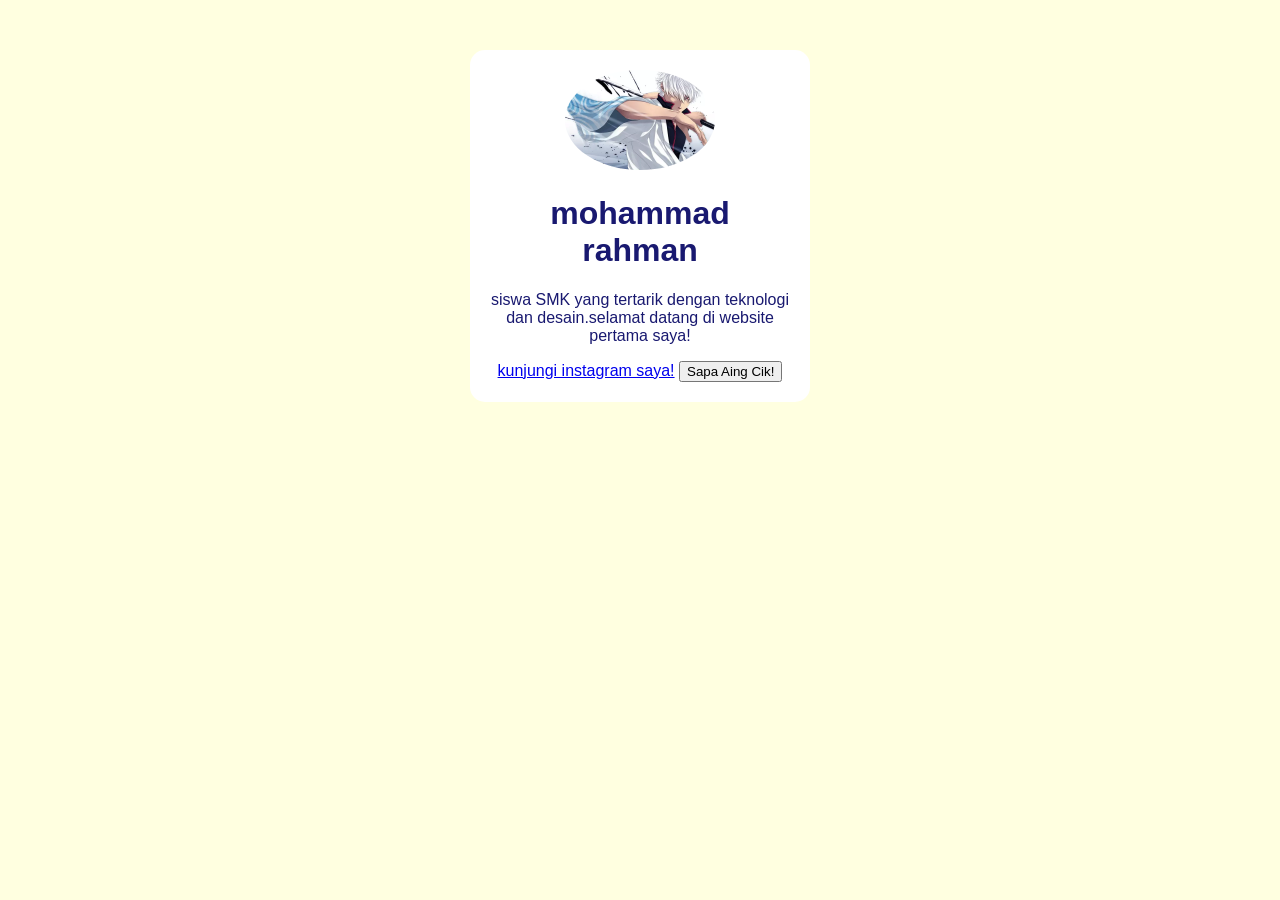
==== index.html @ 9f73284b "Refactor index.html by removing unnecessary tags Removed unnecessary main and section tags from the " ====
<!DOCTYPE html>
<html>
  <head>
    <title>profil digital -[mohammad rahman]</title>
    <link rel="stylesheet" href="style.css">
  </head>
  <body>
    <div class="kartu-profil">
    <img src="PP.webp.jpg" alt="foto profil saya">
    <h1>mohammad rahman</h1>
      <header>
    <p>siswa SMK yang tertarik dengan teknologi dan desain.selamat datang di website pertama saya!</p>
    <a href="https://www.instagram.com/mannnn_storexzz22?igsh=MWxqcTRhNTNobmU2eA==">kunjungi instagram saya!</a>
    <button id="sapaButton"> Sapa Aing Cik!</button>
  </body>
</html>
---- style.css ----
body {
  background-color:  #FFFFE0;
  font-family: Arial, sans-serif;
color: #191970;
}
.kartu-profil {
  width: 300px;
  margin: 50px auto;
  padding: 20px;
  background-color: white;
  border-radius: 15px;
  box-shadow: 0 4px 8px rgba(0,0,0,0,1);
  text-align: center;
}
.kartu-profil img {
  width: 150px;
  border-radius: 50%;
}
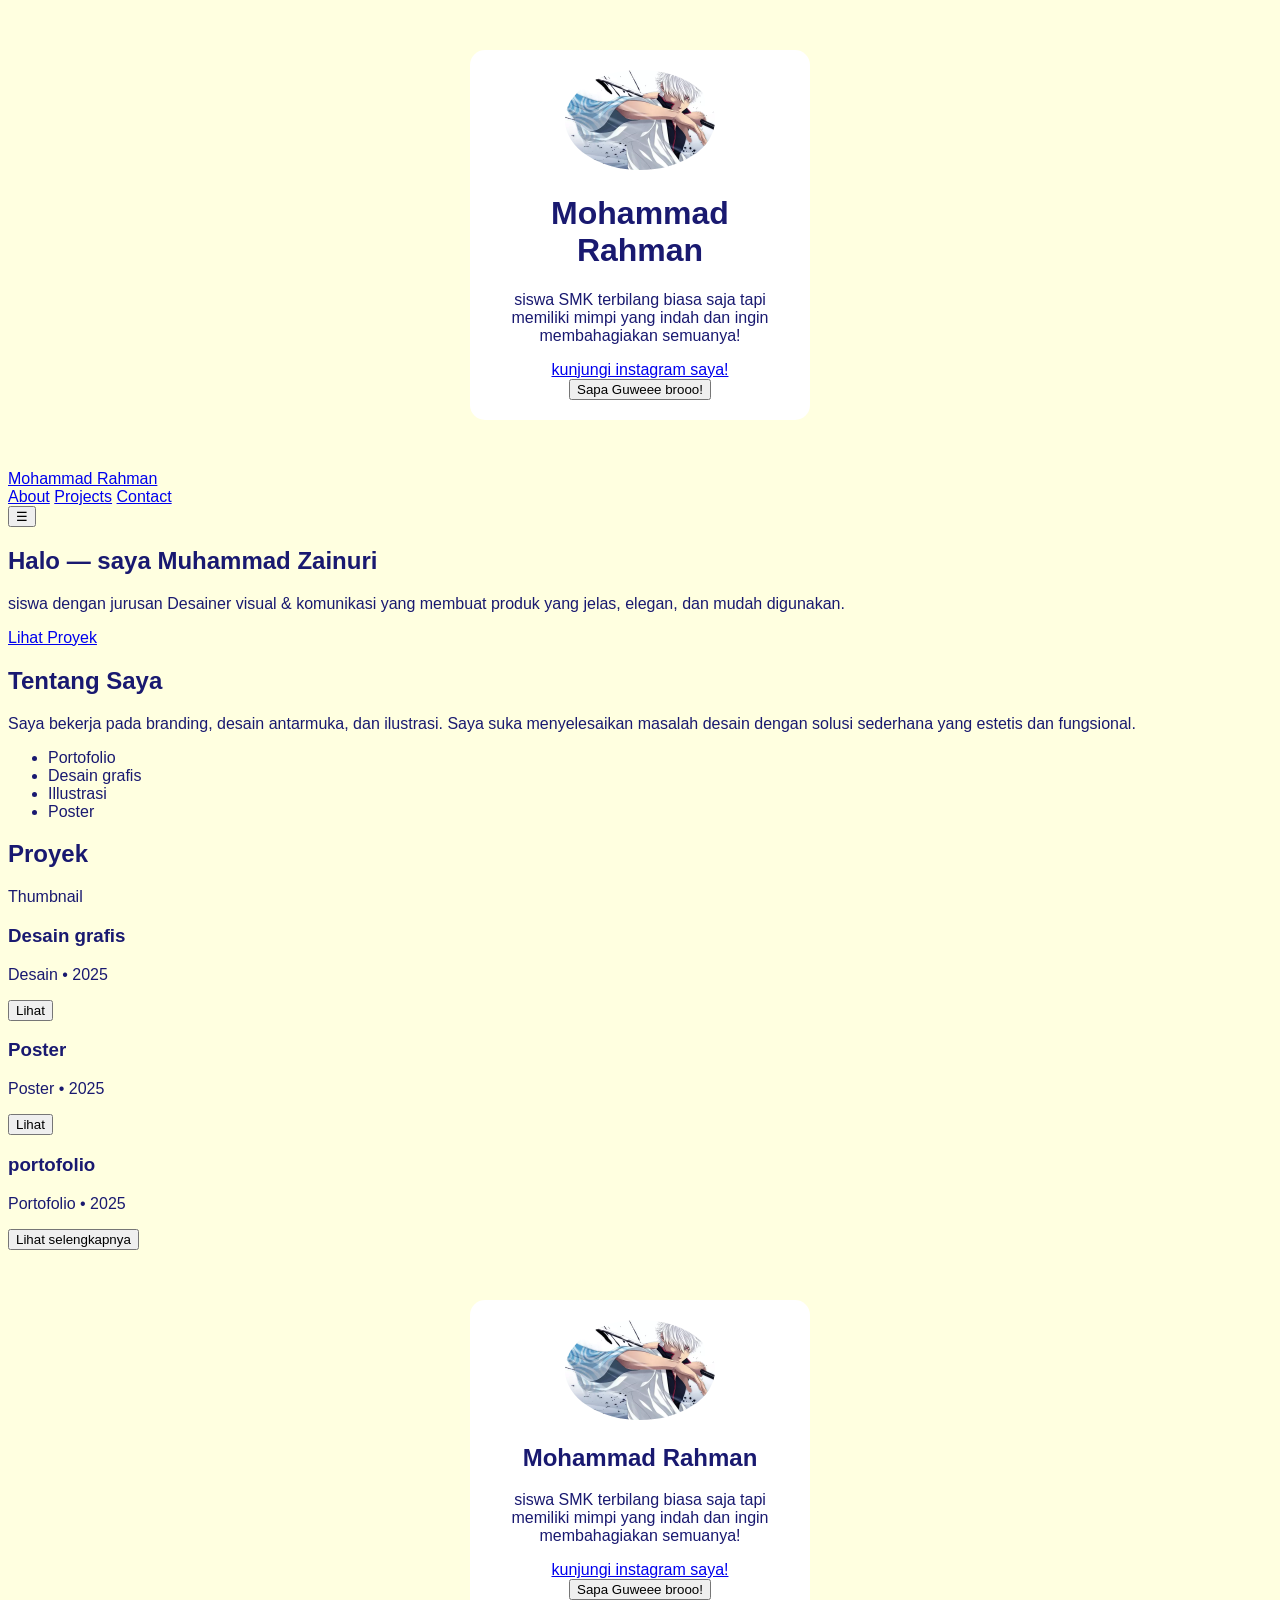
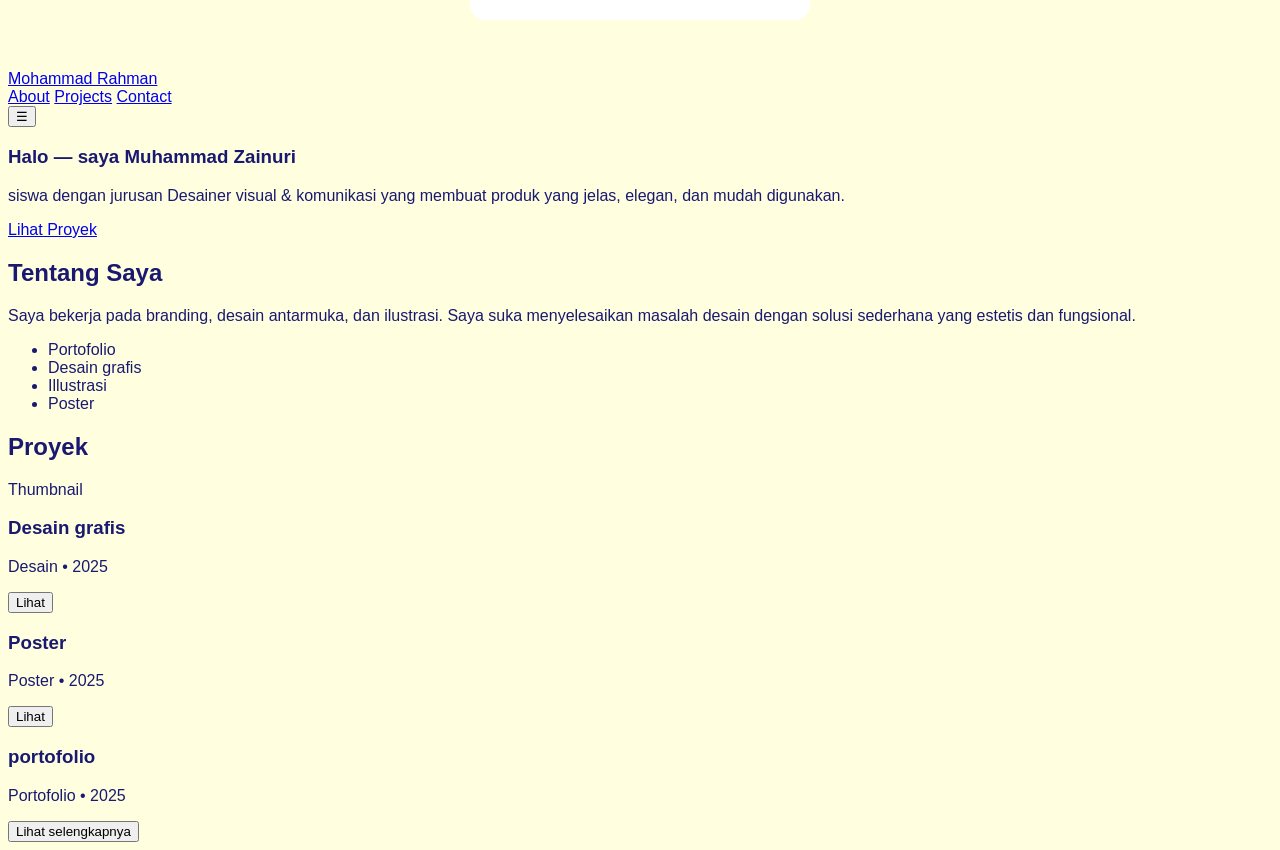
==== commit b5d6b72c: "index.html Updated profile information and improved structure for better readability." ====
--- a/index.html
+++ b/index.html
@@ -1,16 +1,175 @@
 <!DOCTYPE html>
 <html>
   <head>
-    <title>profil digital -[mohammad rahman]</title>
-    <link rel="stylesheet" href="style.css">
+       <title>profil digital -[Mohammad Rahman]</title>
+       <link rel="stylesheet" href="style.css">
   </head>
   <body>
-    <div class="kartu-profil">
-    <img src="PP.webp.jpg" alt="foto profil saya">
-    <h1>mohammad rahman</h1>
-      <header>
-    <p>siswa SMK yang tertarik dengan teknologi dan desain.selamat datang di website pertama saya!</p>
-    <a href="https://www.instagram.com/mannnn_storexzz22?igsh=MWxqcTRhNTNobmU2eA==">kunjungi instagram saya!</a>
-    <button id="sapaButton"> Sapa Aing Cik!</button>
-  </body>
+       <div class="kartu-profil">
+       <img src="PP.webp.jpg" alt="foto profil saya">
+         <header>
+       <h1>Mohammad Rahman</h1>
+           <header>
+             <main>
+               <section id="profil">
+       <p>siswa SMK terbilang biasa saja tapi memiliki mimpi yang indah dan ingin membahagiakan semuanya!</p>
+       <a href="https://www.instagram.com/mannnn_storexzz22?igsh=MWxqcTRhNTNobmU2eA==">kunjungi instagram saya!</a>
+               </section>          
+       <button id="sapaButton">Sapa Guweee brooo!</button>
+    </div>
+<script src="script.js"></script>
+</body>
 </html>
+
+
+
+<!doctype html>
+<html lang="id">
+<head>
+  <meta charset="utf-8" />
+  <meta name="viewport" content="width=device-width, initial-scale=1" />
+  <title>Portofolio Design — Mohammad Rahman</title>
+  <link rel="stylesheet" href="styles.css">
+  <meta name="description" content="Portofolio desain — Nama Anda. UI/UX, branding, ilustrasi, dsb.">
+</head>
+<body>
+  <header class="site-header">
+    <div class="container">
+      <a class="logo" href="#">Mohammad Rahman</a>
+      <nav class="nav" id="nav">
+        <a href="#about">About</a>
+        <a href="#projects">Projects</a>
+        <a href="#contact">Contact</a>
+      </nav>
+      <button id="navToggle" class="nav-toggle">☰</button>
+    </div>
+  </header>
+
+  <main>
+    <section class="hero">
+      <div class="container hero-inner">
+        <h1>Halo — saya <span class="accent">Muhammad Zainuri</span></h1>
+        <p class="lead">siswa dengan jurusan Desainer visual & komunikasi yang membuat produk yang jelas, elegan, dan mudah digunakan.</p>
+        <a class="btn" href="#projects">Lihat Proyek</a>
+      </div>
+    </section>
+
+    <section id="about" class="container about">
+      <h2>Tentang Saya</h2>
+      <p>Saya bekerja pada branding, desain antarmuka, dan ilustrasi. Saya suka menyelesaikan masalah desain dengan solusi sederhana yang estetis dan fungsional.</p>
+      <ul class="skills">
+        <li>Portofolio</li>
+        <li>Desain grafis</li>
+        <li>Illustrasi</li>
+        <li>Poster</li>
+      </ul>
+    </section>
+
+    <section id="projects" class="container projects">
+      <h2>Proyek</h2>
+      <div class="grid" id="projectsGrid">
+        <!-- Contoh item proyek. Duplikat dan ganti konten nyata Anda -->
+        <article class="project-card" data-title="Branding Cafe" data-desc="Branding lengkap: logo, kemasan, dan social assets." data-img="">
+          <div class="thumb">Thumbnail</div>
+          <h3>Desain grafis</h3>
+          <p class="meta">Desain • 2025</p>
+          <button class="details-btn">Lihat</button>
+        </article>
+
+        <article class="project-card" data-title="Aplikasi Task" data-desc="UI/UX untuk aplikasi manajemen tugas dengan micro-interactions." data-img="">
+          <h3>Poster</h3>
+          <p class="meta">Poster • 2025</p>
+          <button class="details-btn">Lihat</button>
+        </article>
+        <article class="project-card" data-tittle="Branding Cafe" data-desc="Branding lengkap: logo, kemasan, dan social assets." data-img="">
+        <h3>portofolio</h3>
+        <p class="meta">Portofolio • 2025</p>
+        <button class="details-btn">Lihat selengkapnya</button>
+        </article><!DOCTYPE html>
+<html>
+  <head>
+       <title>profil digital -[Mohammad Rahman]</title>
+       <link rel="stylesheet" href="style.css">
+  </head>
+  <body>
+       <div class="kartu-profil">
+       <img src="PP.webp.jpg" alt="foto profil saya">
+         <header>
+       <h1>Mohammad Rahman</h1>
+           <header>
+             <main>
+               <section id="profil">
+       <p>siswa SMK terbilang biasa saja tapi memiliki mimpi yang indah dan ingin membahagiakan semuanya!</p>
+       <a href="https://www.instagram.com/mannnn_storexzz22?igsh=MWxqcTRhNTNobmU2eA==">kunjungi instagram saya!</a>
+               </section>          
+       <button id="sapaButton">Sapa Guweee brooo!</button>
+    </div>
+<script src="script.js"></script>
+</body>
+</html>
+
+
+
+<!doctype html>
+<html lang="id">
+<head>
+  <meta charset="utf-8" />
+  <meta name="viewport" content="width=device-width, initial-scale=1" />
+  <title>Portofolio Design — Mohammad Rahman</title>
+  <link rel="stylesheet" href="styles.css">
+  <meta name="description" content="Portofolio desain — Nama Anda. UI/UX, branding, ilustrasi, dsb.">
+</head>
+<body>
+  <header class="site-header">
+    <div class="container">
+      <a class="logo" href="#">Mohammad Rahman</a>
+      <nav class="nav" id="nav">
+        <a href="#about">About</a>
+        <a href="#projects">Projects</a>
+        <a href="#contact">Contact</a>
+      </nav>
+      <button id="navToggle" class="nav-toggle">☰</button>
+    </div>
+  </header>
+
+  <main>
+    <section class="hero">
+      <div class="container hero-inner">
+        <h1>Halo — saya <span class="accent">Muhammad Zainuri</span></h1>
+        <p class="lead">siswa dengan jurusan Desainer visual & komunikasi yang membuat produk yang jelas, elegan, dan mudah digunakan.</p>
+        <a class="btn" href="#projects">Lihat Proyek</a>
+      </div>
+    </section>
+
+    <section id="about" class="container about">
+      <h2>Tentang Saya</h2>
+      <p>Saya bekerja pada branding, desain antarmuka, dan ilustrasi. Saya suka menyelesaikan masalah desain dengan solusi sederhana yang estetis dan fungsional.</p>
+      <ul class="skills">
+        <li>Portofolio</li>
+        <li>Desain grafis</li>
+        <li>Illustrasi</li>
+        <li>Poster</li>
+      </ul>
+    </section>
+
+    <section id="projects" class="container projects">
+      <h2>Proyek</h2>
+      <div class="grid" id="projectsGrid">
+        <!-- Contoh item proyek. Duplikat dan ganti konten nyata Anda -->
+        <article class="project-card" data-title="Branding Cafe" data-desc="Branding lengkap: logo, kemasan, dan social assets." data-img="">
+          <div class="thumb">Thumbnail</div>
+          <h3>Desain grafis</h3>
+          <p class="meta">Desain • 2025</p>
+          <button class="details-btn">Lihat</button>
+        </article>
+
+        <article class="project-card" data-title="Aplikasi Task" data-desc="UI/UX untuk aplikasi manajemen tugas dengan micro-interactions." data-img="">
+          <h3>Poster</h3>
+          <p class="meta">Poster • 2025</p>
+          <button class="details-btn">Lihat</button>
+        </article>
+        <article class="project-card" data-tittle="Branding Cafe" data-desc="Branding lengkap: logo, kemasan, dan social assets." data-img="">
+        <h3>portofolio</h3>
+        <p class="meta">Portofolio • 2025</p>
+        <button class="details-btn">Lihat selengkapnya</button>
+        </article>
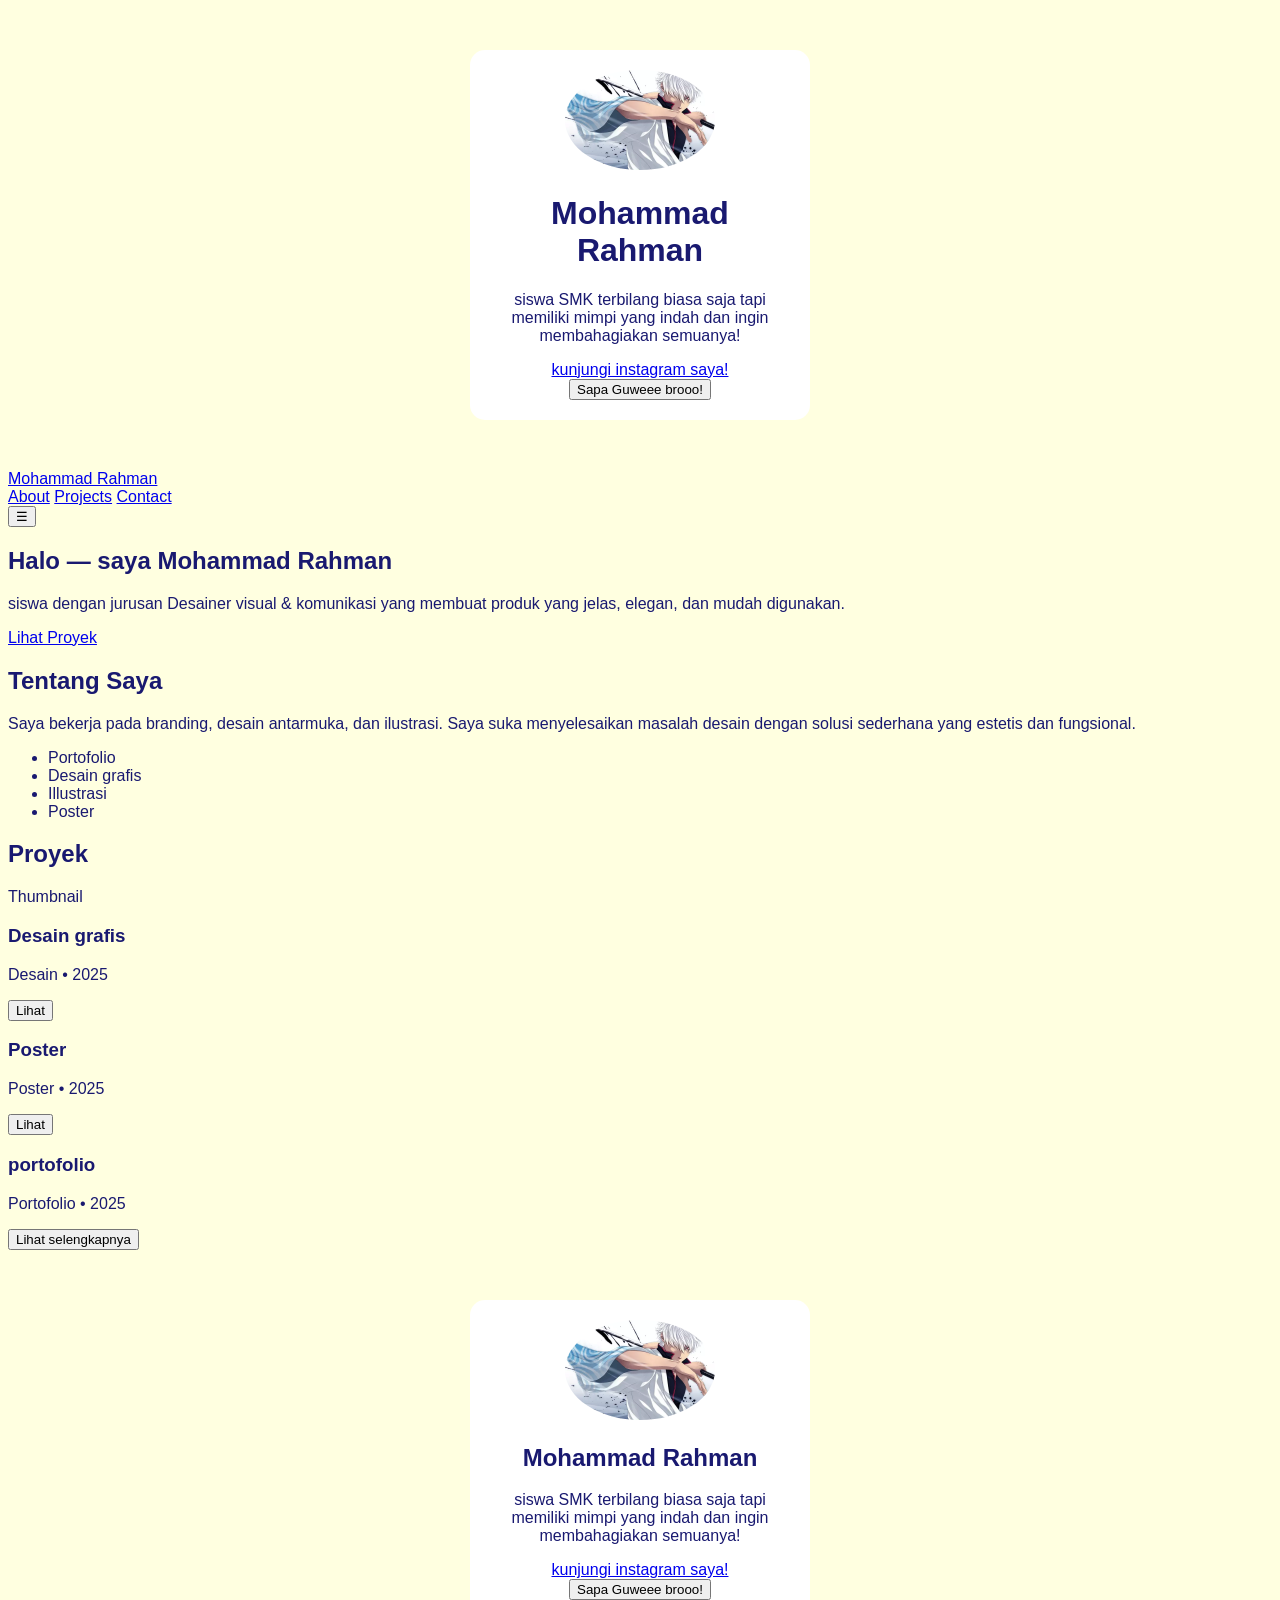
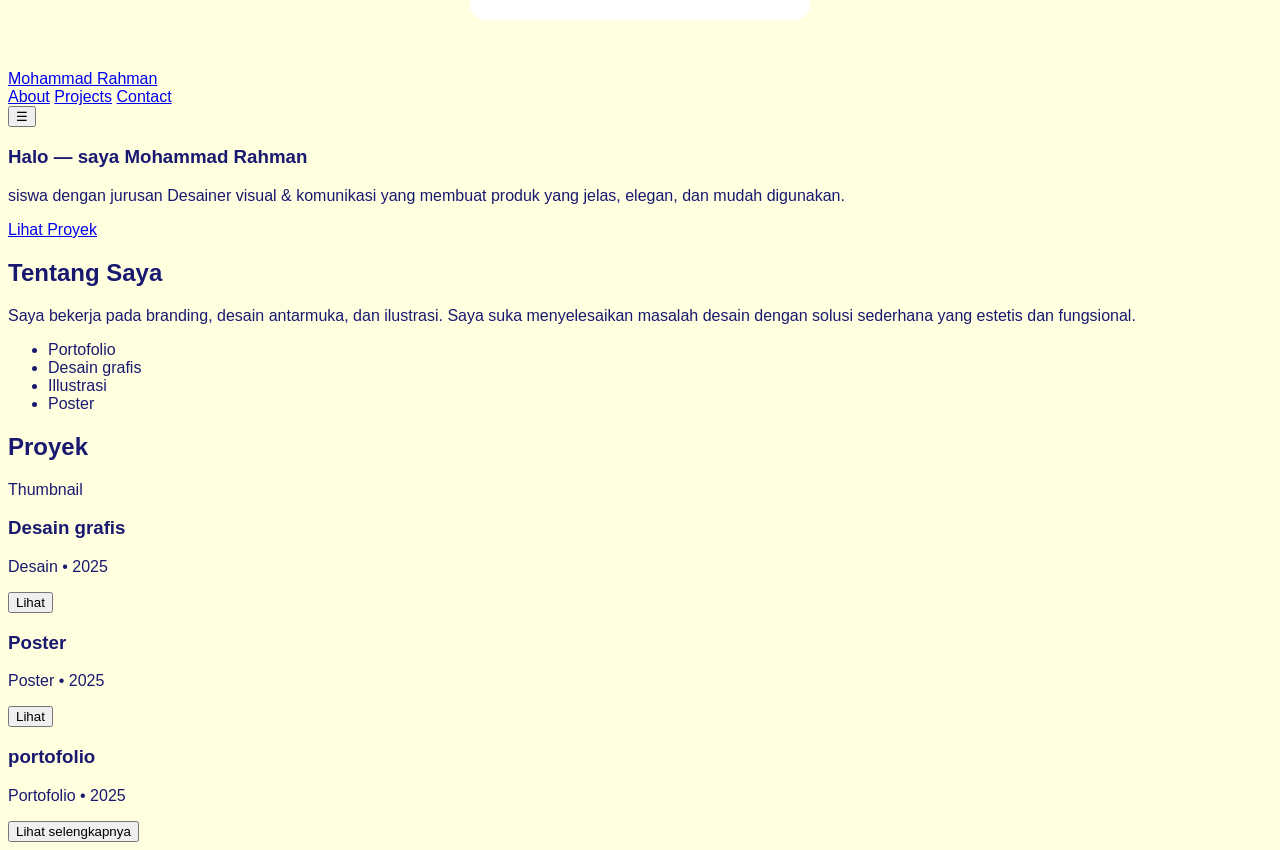
==== commit 77d59567: "Update name from Muhammad Zainuri to Mohammad Rahman" ====
--- a/index.html
+++ b/index.html
@@ -48,7 +48,7 @@
   <main>
     <section class="hero">
       <div class="container hero-inner">
-        <h1>Halo — saya <span class="accent">Muhammad Zainuri</span></h1>
+        <h1>Halo — saya <span class="accent">Mohammad Rahman</span></h1>
         <p class="lead">siswa dengan jurusan Desainer visual & komunikasi yang membuat produk yang jelas, elegan, dan mudah digunakan.</p>
         <a class="btn" href="#projects">Lihat Proyek</a>
       </div>
@@ -135,7 +135,7 @@
   <main>
     <section class="hero">
       <div class="container hero-inner">
-        <h1>Halo — saya <span class="accent">Muhammad Zainuri</span></h1>
+        <h1>Halo — saya <span class="accent">Mohammad Rahman</span></h1>
         <p class="lead">siswa dengan jurusan Desainer visual & komunikasi yang membuat produk yang jelas, elegan, dan mudah digunakan.</p>
         <a class="btn" href="#projects">Lihat Proyek</a>
       </div>
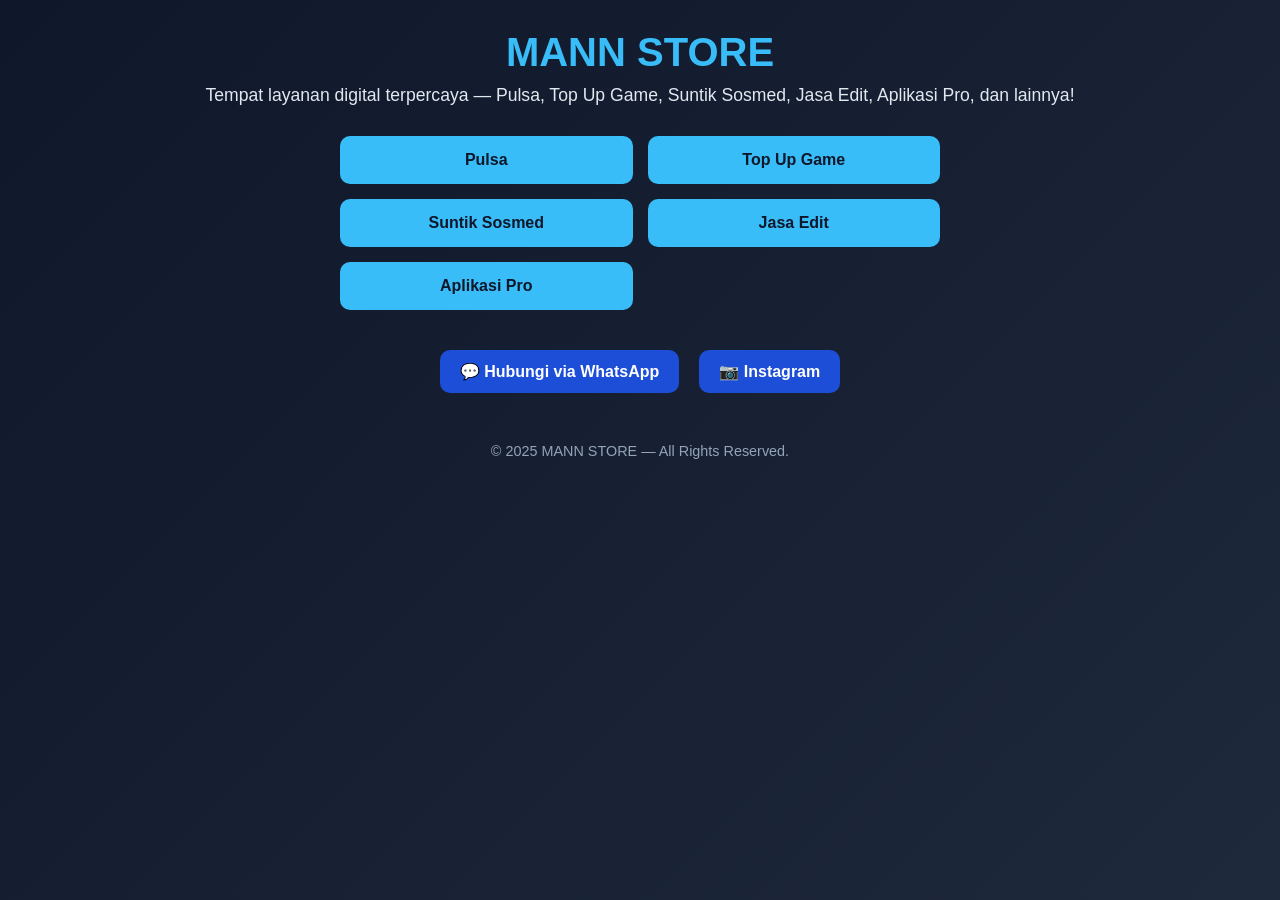
==== commit 8b3eda83: "index.html" ====
--- a/index.html
+++ b/index.html
@@ -1,175 +1,110 @@
 <!DOCTYPE html>
-<html>
-  <head>
-       <title>profil digital -[Mohammad Rahman]</title>
-       <link rel="stylesheet" href="style.css">
-  </head>
-  <body>
-       <div class="kartu-profil">
-       <img src="PP.webp.jpg" alt="foto profil saya">
-         <header>
-       <h1>Mohammad Rahman</h1>
-           <header>
-             <main>
-               <section id="profil">
-       <p>siswa SMK terbilang biasa saja tapi memiliki mimpi yang indah dan ingin membahagiakan semuanya!</p>
-       <a href="https://www.instagram.com/mannnn_storexzz22?igsh=MWxqcTRhNTNobmU2eA==">kunjungi instagram saya!</a>
-               </section>          
-       <button id="sapaButton">Sapa Guweee brooo!</button>
-    </div>
-<script src="script.js"></script>
+<html lang="id">
+<head>
+  <meta charset="UTF-8">
+  <meta name="viewport" content="width=device-width, initial-scale=1.0">
+  <title>MANN STORE</title>
+  <style>
+    * {
+      margin: 0;
+      padding: 0;
+      box-sizing: border-box;
+      font-family: "Poppins", sans-serif;
+    }
+
+    body {
+      background: linear-gradient(135deg, #0f172a, #1e293b);
+      color: white;
+      text-align: center;
+      min-height: 100vh;
+      padding: 30px;
+    }
+
+    h1 {
+      font-size: 2.5em;
+      margin-bottom: 10px;
+      color: #38bdf8;
+    }
+
+    p {
+      font-size: 1.1em;
+      margin-bottom: 30px;
+      color: #e2e8f0;
+    }
+
+    .store-buttons {
+      display: grid;
+      grid-template-columns: repeat(auto-fit, minmax(200px, 1fr));
+      gap: 15px;
+      max-width: 600px;
+      margin: 0 auto 40px;
+    }
+
+    .btn {
+      background: #38bdf8;
+      color: #0f172a;
+      padding: 15px;
+      border-radius: 10px;
+      text-decoration: none;
+      font-weight: bold;
+      transition: 0.3s;
+    }
+
+    .btn:hover {
+      background: #0ea5e9;
+      transform: scale(1.05);
+    }
+
+    .contact {
+      display: flex;
+      justify-content: center;
+      gap: 20px;
+      flex-wrap: wrap;
+    }
+
+    .contact a {
+      background: #1d4ed8;
+      color: white;
+      padding: 12px 20px;
+      border-radius: 10px;
+      text-decoration: none;
+      font-weight: bold;
+      transition: 0.3s;
+    }
+
+    .contact a:hover {
+      background: #2563eb;
+      transform: scale(1.05);
+    }
+
+    footer {
+      margin-top: 50px;
+      font-size: 0.9em;
+      color: #94a3b8;
+    }
+  </style>
+</head>
+<body>
+
+  <h1>MANN STORE</h1>
+  <p>Tempat layanan digital terpercaya — Pulsa, Top Up Game, Suntik Sosmed, Jasa Edit, Aplikasi Pro, dan lainnya!</p>
+
+  <div class="store-buttons">
+    <a href="https://wa.me/6281357525602?text=Halo%20MANN%20STORE%2C%20saya%20ingin%20pesan%20Pulsa" class="btn">Pulsa</a>
+    <a href="https://wa.me/6281357525602?text=Halo%20MANN%20STORE%2C%20saya%20ingin%20Top%20Up%20Game" class="btn">Top Up Game</a>
+    <a href="https://wa.me/6281357525602?text=Halo%20MANN%20STORE%2C%20saya%20ingin%20Suntik%20Sosmed" class="btn">Suntik Sosmed</a>
+    <a href="https://wa.me/6281357525602?text=Halo%20MANN%20STORE%2C%20saya%20ingin%20Jasa%20Edit" class="btn">Jasa Edit</a>
+    <a href="https://wa.me/6281357525602?text=Halo%20MANN%20STORE%2C%20saya%20ingin%20Aplikasi%20Pro" class="btn">Aplikasi Pro</a>
+  </div>
+
+  <div class="contact">
+    <a href="https://wa.me/6281357525602" target="_blank">💬 Hubungi via WhatsApp</a>
+    <a href="https://www.instagram.com/mannnn_storexzz22?igsh=MWxqcTRhNTNobmU2eA==" target="_blank">📷 Instagram</a>
+  </div>
+
+  <footer>
+    &copy; 2025 MANN STORE — All Rights Reserved.
+  </footer>
+
 </body>
 </html>
-
-
-
-<!doctype html>
-<html lang="id">
-<head>
-  <meta charset="utf-8" />
-  <meta name="viewport" content="width=device-width, initial-scale=1" />
-  <title>Portofolio Design — Mohammad Rahman</title>
-  <link rel="stylesheet" href="styles.css">
-  <meta name="description" content="Portofolio desain — Nama Anda. UI/UX, branding, ilustrasi, dsb.">
-</head>
-<body>
-  <header class="site-header">
-    <div class="container">
-      <a class="logo" href="#">Mohammad Rahman</a>
-      <nav class="nav" id="nav">
-        <a href="#about">About</a>
-        <a href="#projects">Projects</a>
-        <a href="#contact">Contact</a>
-      </nav>
-      <button id="navToggle" class="nav-toggle">☰</button>
-    </div>
-  </header>
-
-  <main>
-    <section class="hero">
-      <div class="container hero-inner">
-        <h1>Halo — saya <span class="accent">Mohammad Rahman</span></h1>
-        <p class="lead">siswa dengan jurusan Desainer visual & komunikasi yang membuat produk yang jelas, elegan, dan mudah digunakan.</p>
-        <a class="btn" href="#projects">Lihat Proyek</a>
-      </div>
-    </section>
-
-    <section id="about" class="container about">
-      <h2>Tentang Saya</h2>
-      <p>Saya bekerja pada branding, desain antarmuka, dan ilustrasi. Saya suka menyelesaikan masalah desain dengan solusi sederhana yang estetis dan fungsional.</p>
-      <ul class="skills">
-        <li>Portofolio</li>
-        <li>Desain grafis</li>
-        <li>Illustrasi</li>
-        <li>Poster</li>
-      </ul>
-    </section>
-
-    <section id="projects" class="container projects">
-      <h2>Proyek</h2>
-      <div class="grid" id="projectsGrid">
-        <!-- Contoh item proyek. Duplikat dan ganti konten nyata Anda -->
-        <article class="project-card" data-title="Branding Cafe" data-desc="Branding lengkap: logo, kemasan, dan social assets." data-img="">
-          <div class="thumb">Thumbnail</div>
-          <h3>Desain grafis</h3>
-          <p class="meta">Desain • 2025</p>
-          <button class="details-btn">Lihat</button>
-        </article>
-
-        <article class="project-card" data-title="Aplikasi Task" data-desc="UI/UX untuk aplikasi manajemen tugas dengan micro-interactions." data-img="">
-          <h3>Poster</h3>
-          <p class="meta">Poster • 2025</p>
-          <button class="details-btn">Lihat</button>
-        </article>
-        <article class="project-card" data-tittle="Branding Cafe" data-desc="Branding lengkap: logo, kemasan, dan social assets." data-img="">
-        <h3>portofolio</h3>
-        <p class="meta">Portofolio • 2025</p>
-        <button class="details-btn">Lihat selengkapnya</button>
-        </article><!DOCTYPE html>
-<html>
-  <head>
-       <title>profil digital -[Mohammad Rahman]</title>
-       <link rel="stylesheet" href="style.css">
-  </head>
-  <body>
-       <div class="kartu-profil">
-       <img src="PP.webp.jpg" alt="foto profil saya">
-         <header>
-       <h1>Mohammad Rahman</h1>
-           <header>
-             <main>
-               <section id="profil">
-       <p>siswa SMK terbilang biasa saja tapi memiliki mimpi yang indah dan ingin membahagiakan semuanya!</p>
-       <a href="https://www.instagram.com/mannnn_storexzz22?igsh=MWxqcTRhNTNobmU2eA==">kunjungi instagram saya!</a>
-               </section>          
-       <button id="sapaButton">Sapa Guweee brooo!</button>
-    </div>
-<script src="script.js"></script>
-</body>
-</html>
-
-
-
-<!doctype html>
-<html lang="id">
-<head>
-  <meta charset="utf-8" />
-  <meta name="viewport" content="width=device-width, initial-scale=1" />
-  <title>Portofolio Design — Mohammad Rahman</title>
-  <link rel="stylesheet" href="styles.css">
-  <meta name="description" content="Portofolio desain — Nama Anda. UI/UX, branding, ilustrasi, dsb.">
-</head>
-<body>
-  <header class="site-header">
-    <div class="container">
-      <a class="logo" href="#">Mohammad Rahman</a>
-      <nav class="nav" id="nav">
-        <a href="#about">About</a>
-        <a href="#projects">Projects</a>
-        <a href="#contact">Contact</a>
-      </nav>
-      <button id="navToggle" class="nav-toggle">☰</button>
-    </div>
-  </header>
-
-  <main>
-    <section class="hero">
-      <div class="container hero-inner">
-        <h1>Halo — saya <span class="accent">Mohammad Rahman</span></h1>
-        <p class="lead">siswa dengan jurusan Desainer visual & komunikasi yang membuat produk yang jelas, elegan, dan mudah digunakan.</p>
-        <a class="btn" href="#projects">Lihat Proyek</a>
-      </div>
-    </section>
-
-    <section id="about" class="container about">
-      <h2>Tentang Saya</h2>
-      <p>Saya bekerja pada branding, desain antarmuka, dan ilustrasi. Saya suka menyelesaikan masalah desain dengan solusi sederhana yang estetis dan fungsional.</p>
-      <ul class="skills">
-        <li>Portofolio</li>
-        <li>Desain grafis</li>
-        <li>Illustrasi</li>
-        <li>Poster</li>
-      </ul>
-    </section>
-
-    <section id="projects" class="container projects">
-      <h2>Proyek</h2>
-      <div class="grid" id="projectsGrid">
-        <!-- Contoh item proyek. Duplikat dan ganti konten nyata Anda -->
-        <article class="project-card" data-title="Branding Cafe" data-desc="Branding lengkap: logo, kemasan, dan social assets." data-img="">
-          <div class="thumb">Thumbnail</div>
-          <h3>Desain grafis</h3>
-          <p class="meta">Desain • 2025</p>
-          <button class="details-btn">Lihat</button>
-        </article>
-
-        <article class="project-card" data-title="Aplikasi Task" data-desc="UI/UX untuk aplikasi manajemen tugas dengan micro-interactions." data-img="">
-          <h3>Poster</h3>
-          <p class="meta">Poster • 2025</p>
-          <button class="details-btn">Lihat</button>
-        </article>
-        <article class="project-card" data-tittle="Branding Cafe" data-desc="Branding lengkap: logo, kemasan, dan social assets." data-img="">
-        <h3>portofolio</h3>
-        <p class="meta">Portofolio • 2025</p>
-        <button class="details-btn">Lihat selengkapnya</button>
-        </article>
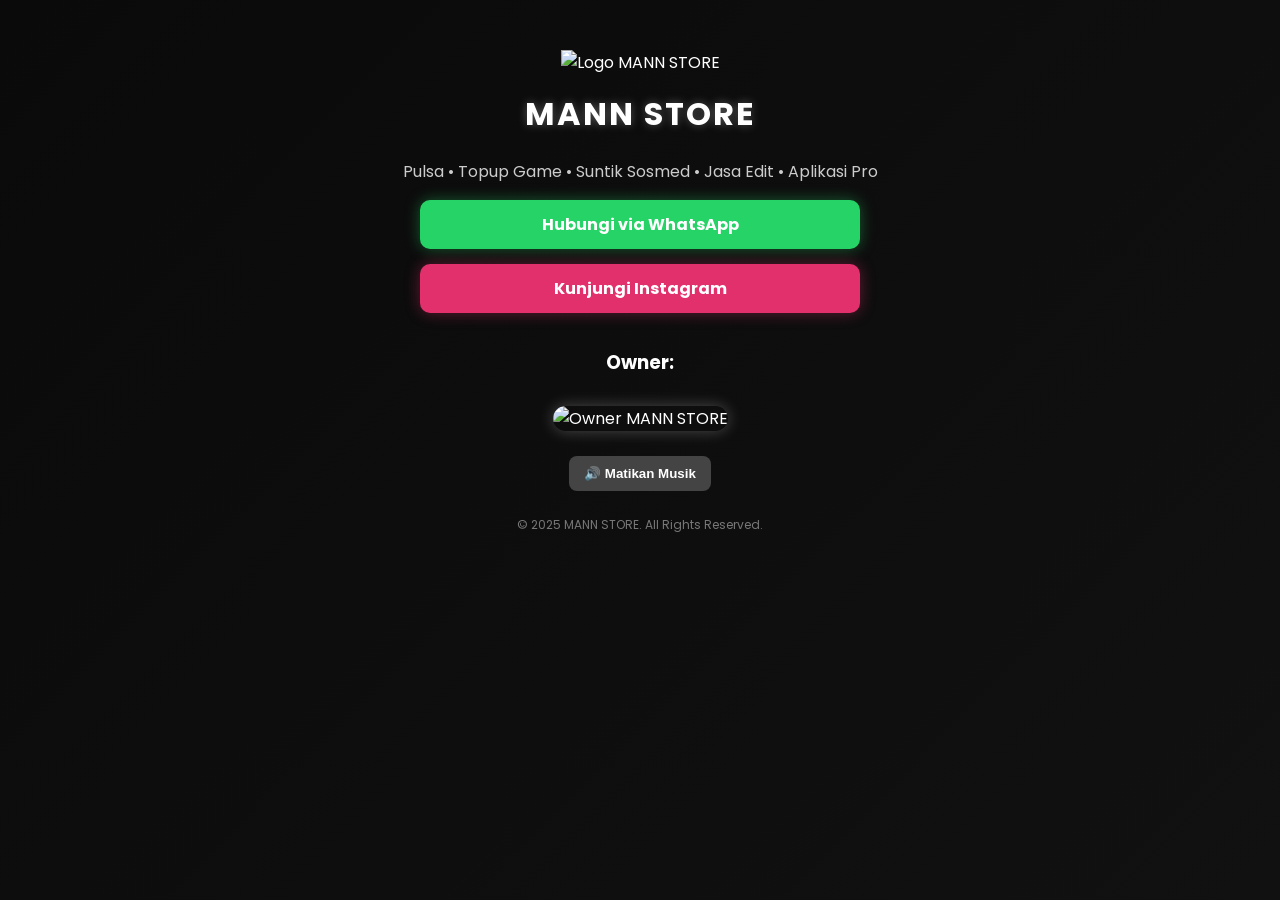
==== commit 6dba4794: "Improve layout and animations in index.html Refactor HTML structure and styles for better layout and" ====
--- a/index.html
+++ b/index.html
@@ -1,110 +1,188 @@
 <!DOCTYPE html>
 <html lang="id">
 <head>
-  <meta charset="UTF-8">
-  <meta name="viewport" content="width=device-width, initial-scale=1.0">
+  <meta charset="UTF-8" />
+  <meta name="viewport" content="width=device-width, initial-scale=1.0" />
   <title>MANN STORE</title>
   <style>
-    * {
+    @import url('https://fonts.googleapis.com/css2?family=Poppins:wght@400;600&display=swap');
+
+    body {
+      font-family: "Poppins", sans-serif;
+      background: linear-gradient(-45deg, #000000, #1a1a1a, #121212, #0a0a0a);
+      background-size: 400% 400%;
+      color: white;
+      text-align: center;
       margin: 0;
       padding: 0;
-      box-sizing: border-box;
-      font-family: "Poppins", sans-serif;
+      overflow-x: hidden;
+      animation: gradientMove 10s ease infinite;
     }
 
-    body {
-      background: linear-gradient(135deg, #0f172a, #1e293b);
-      color: white;
-      text-align: center;
-      min-height: 100vh;
-      padding: 30px;
+    @keyframes gradientMove {
+      0% { background-position: 0% 50%; }
+      50% { background-position: 100% 50%; }
+      100% { background-position: 0% 50%; }
+    }
+
+    .container {
+      max-width: 500px;
+      margin: 0 auto;
+      padding: 20px;
+      animation: fadeIn 1.2s ease-in-out;
+    }
+
+    @keyframes fadeIn {
+      from { opacity: 0; transform: translateY(20px); }
+      to { opacity: 1; transform: translateY(0); }
+    }
+
+    img.logo {
+      width: 200px;
+      margin-top: 30px;
+      animation: fadeInLogo 1.5s ease-in-out;
+    }
+
+    @keyframes fadeInLogo {
+      from { opacity: 0; transform: scale(0.9); }
+      to { opacity: 1; transform: scale(1); }
     }
 
     h1 {
-      font-size: 2.5em;
-      margin-bottom: 10px;
-      color: #38bdf8;
+      font-size: 32px;
+      margin-top: 15px;
+      letter-spacing: 2px;
+      text-shadow: 0 0 10px rgba(255,255,255,0.3);
     }
 
     p {
-      font-size: 1.1em;
-      margin-bottom: 30px;
-      color: #e2e8f0;
+      font-size: 16px;
+      color: #ccc;
     }
 
-    .store-buttons {
-      display: grid;
-      grid-template-columns: repeat(auto-fit, minmax(200px, 1fr));
-      gap: 15px;
-      max-width: 600px;
-      margin: 0 auto 40px;
+    .button {
+      display: block;
+      margin: 15px auto;
+      padding: 12px 20px;
+      width: 80%;
+      background-color: #25D366;
+      color: white;
+      text-decoration: none;
+      border-radius: 10px;
+      font-weight: bold;
+      transition: all 0.3s ease;
+      box-shadow: 0 0 15px rgba(37, 211, 102, 0.4);
     }
 
-    .btn {
-      background: #38bdf8;
-      color: #0f172a;
-      padding: 15px;
-      border-radius: 10px;
-      text-decoration: none;
+    .button:hover {
+      background-color: #128C7E;
+      box-shadow: 0 0 25px rgba(37, 211, 102, 0.9);
+      transform: scale(1.05);
+    }
+
+    .instagram {
+      background-color: #E1306C;
+      box-shadow: 0 0 15px rgba(225, 48, 108, 0.4);
+    }
+
+    .instagram:hover {
+      background-color: #C13584;
+      box-shadow: 0 0 25px rgba(225, 48, 108, 0.9);
+    }
+
+    .owner {
+      margin-top: 35px;
+      animation: fadeInUp 1.5s ease-in-out;
+    }
+
+    @keyframes fadeInUp {
+      from { opacity: 0; transform: translateY(40px); }
+      to { opacity: 1; transform: translateY(0); }
+    }
+
+    .owner img {
+      width: 230px;
+      border-radius: 15px;
+      margin-top: 10px;
+      box-shadow: 0 0 15px rgba(255,255,255,0.25);
+      transition: transform 0.3s ease;
+    }
+
+    .owner img:hover {
+      transform: scale(1.05);
+      box-shadow: 0 0 25px rgba(255,255,255,0.4);
+    }
+
+    /* Tombol musik */
+    #musicControl {
+      margin-top: 25px;
+      background-color: #444;
+      color: white;
+      border: none;
+      border-radius: 8px;
+      padding: 10px 15px;
+      cursor: pointer;
       font-weight: bold;
       transition: 0.3s;
     }
 
-    .btn:hover {
-      background: #0ea5e9;
-      transform: scale(1.05);
-    }
-
-    .contact {
-      display: flex;
-      justify-content: center;
-      gap: 20px;
-      flex-wrap: wrap;
-    }
-
-    .contact a {
-      background: #1d4ed8;
-      color: white;
-      padding: 12px 20px;
-      border-radius: 10px;
-      text-decoration: none;
-      font-weight: bold;
-      transition: 0.3s;
-    }
-
-    .contact a:hover {
-      background: #2563eb;
+    #musicControl:hover {
+      background-color: #25D366;
+      box-shadow: 0 0 15px rgba(37, 211, 102, 0.7);
       transform: scale(1.05);
     }
 
     footer {
-      margin-top: 50px;
-      font-size: 0.9em;
-      color: #94a3b8;
+      margin-top: 25px;
+      font-size: 12px;
+      color: #777;
+      padding-bottom: 20px;
     }
   </style>
 </head>
 <body>
+  <div class="container">
+    <!-- Logo -->
+    <img src="Proyek Baru 40 [AA21C73].png.jpg" alt="Logo MANN STORE" class="logo" />
 
-  <h1>MANN STORE</h1>
-  <p>Tempat layanan digital terpercaya — Pulsa, Top Up Game, Suntik Sosmed, Jasa Edit, Aplikasi Pro, dan lainnya!</p>
+    <h1>MANN STORE</h1>
+    <p>Pulsa • Topup Game • Suntik Sosmed • Jasa Edit • Aplikasi Pro</p>
 
-  <div class="store-buttons">
-    <a href="https://wa.me/6281357525602?text=Halo%20MANN%20STORE%2C%20saya%20ingin%20pesan%20Pulsa" class="btn">Pulsa</a>
-    <a href="https://wa.me/6281357525602?text=Halo%20MANN%20STORE%2C%20saya%20ingin%20Top%20Up%20Game" class="btn">Top Up Game</a>
-    <a href="https://wa.me/6281357525602?text=Halo%20MANN%20STORE%2C%20saya%20ingin%20Suntik%20Sosmed" class="btn">Suntik Sosmed</a>
-    <a href="https://wa.me/6281357525602?text=Halo%20MANN%20STORE%2C%20saya%20ingin%20Jasa%20Edit" class="btn">Jasa Edit</a>
-    <a href="https://wa.me/6281357525602?text=Halo%20MANN%20STORE%2C%20saya%20ingin%20Aplikasi%20Pro" class="btn">Aplikasi Pro</a>
+    <!-- Tombol WhatsApp -->
+    <a href="https://wa.me/6281357525602" class="button">Hubungi via WhatsApp</a>
+
+    <!-- Tombol Instagram -->
+    <a href="https://www.instagram.com/mannnn_storexzz22?igsh=MWxqcTRhNTNobmU2eA==" class="button instagram">Kunjungi Instagram</a>
+
+    <!-- Foto Owner -->
+    <div class="owner">
+      <h3>Owner:</h3>
+      <img src="IMG_20250928_070833_619.webp.jpg" alt="Owner MANN STORE" />
+    </div>
+
+    <!-- Musik -->
+    <button id="musicControl">🔊 Matikan Musik</button>
+    <audio id="bgMusic" autoplay loop>
+      <source src="Pufino - Hopeful (freetouse.com).mp3" type="audio/mpeg">
+      Browser kamu tidak mendukung pemutar musik.
+    </audio>
+
+    <footer>© 2025 MANN STORE. All Rights Reserved.</footer>
   </div>
 
-  <div class="contact">
-    <a href="https://wa.me/6281357525602" target="_blank">💬 Hubungi via WhatsApp</a>
-    <a href="https://www.instagram.com/mannnn_storexzz22?igsh=MWxqcTRhNTNobmU2eA==" target="_blank">📷 Instagram</a>
-  </div>
+  <script>
+    const music = document.getElementById("bgMusic");
+    const btn = document.getElementById("musicControl");
 
-  <footer>
-    &copy; 2025 MANN STORE — All Rights Reserved.
-  </footer>
-
+    btn.addEventListener("click", () => {
+      if (music.paused) {
+        music.play();
+        btn.textContent = "🔊 Matikan Musik";
+      } else {
+        music.pause();
+        btn.textContent = "🔇 Nyalakan Musik";
+      }
+    });
+  </script>
 </body>
 </html>
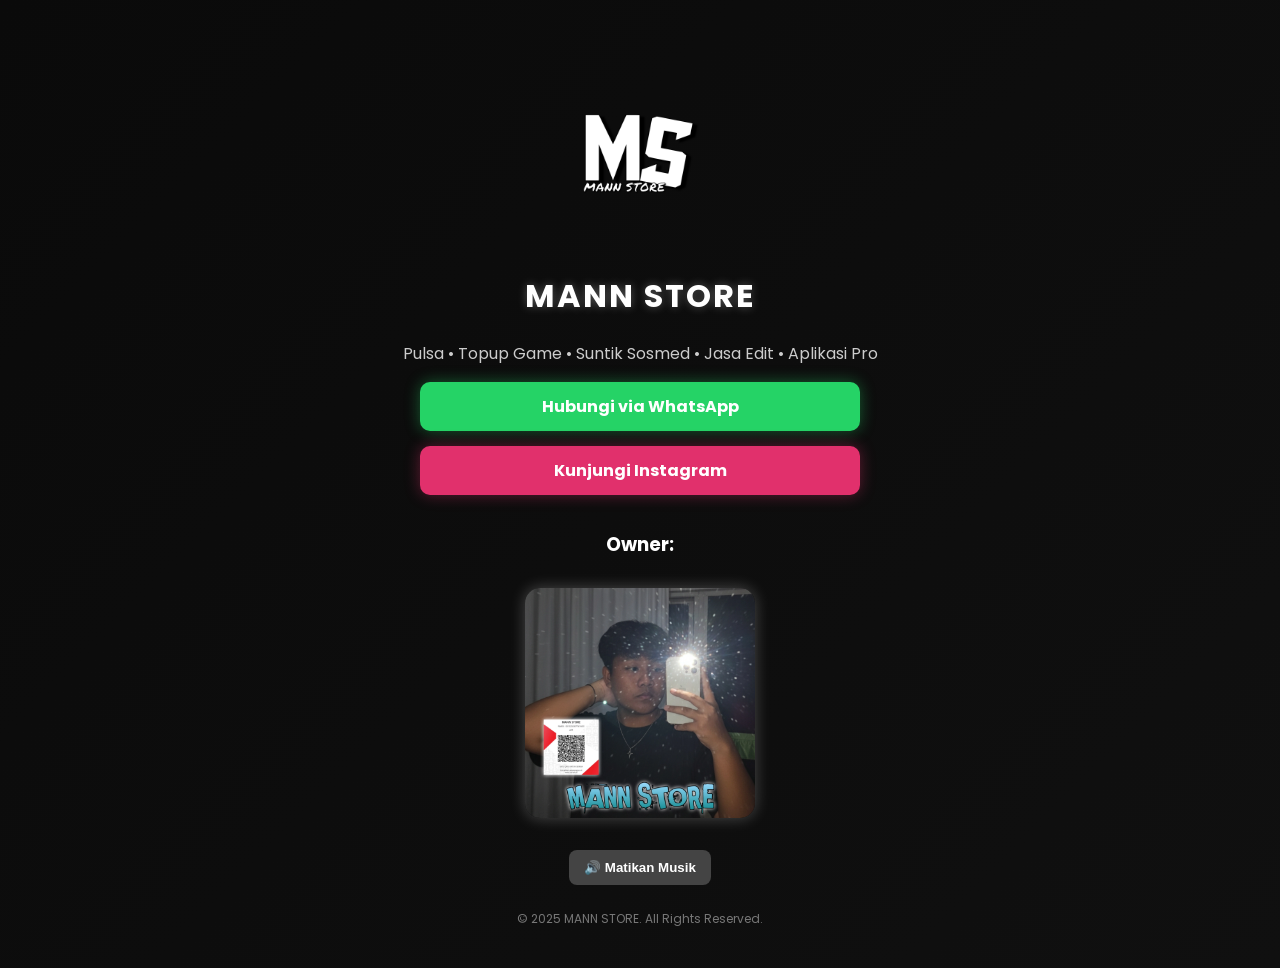
==== commit f11aaf32: "Update logo and owner images in index.html" ====
--- a/index.html
+++ b/index.html
@@ -143,7 +143,7 @@
 <body>
   <div class="container">
     <!-- Logo -->
-    <img src="Proyek Baru 40 [AA21C73].png.jpg" alt="Logo MANN STORE" class="logo" />
+    <img src="LOGO. jpg" alt="Logo MANN STORE" class="logo" />
 
     <h1>MANN STORE</h1>
     <p>Pulsa • Topup Game • Suntik Sosmed • Jasa Edit • Aplikasi Pro</p>
@@ -157,7 +157,7 @@
     <!-- Foto Owner -->
     <div class="owner">
       <h3>Owner:</h3>
-      <img src="IMG_20250928_070833_619.webp.jpg" alt="Owner MANN STORE" />
+      <img src="PP.jpg" alt="Owner MANN STORE" />
     </div>
 
     <!-- Musik -->
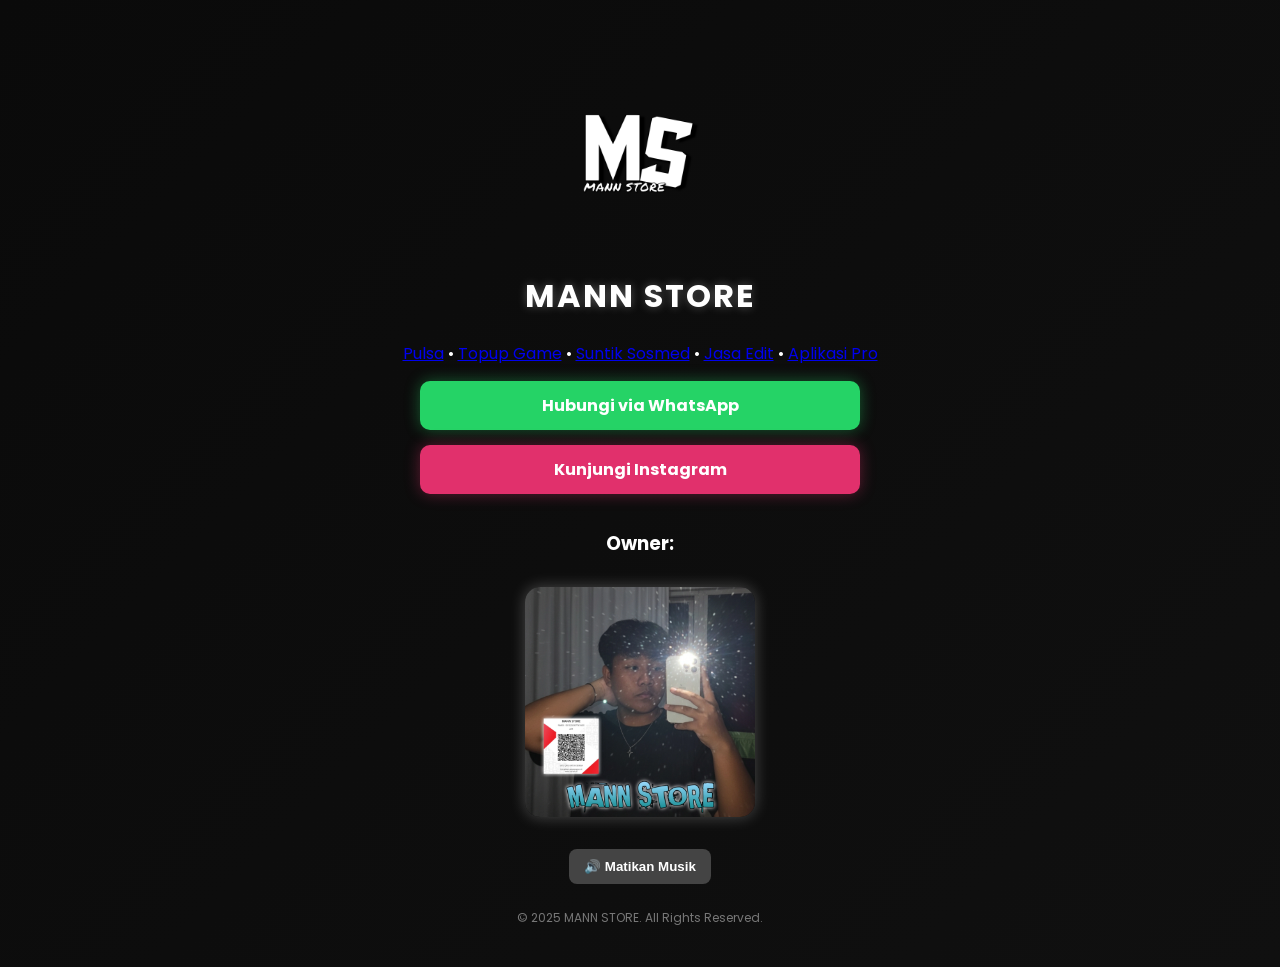
==== commit 62d76bf4: "Replace services paragraph with service links" ====
--- a/index.html
+++ b/index.html
@@ -146,7 +146,13 @@
     <img src="LOGO. jpg" alt="Logo MANN STORE" class="logo" />
 
     <h1>MANN STORE</h1>
-    <p>Pulsa • Topup Game • Suntik Sosmed • Jasa Edit • Aplikasi Pro</p>
+    <div class="services">
+  <a href="https://wa.me/6281357525602?text=Halo%20saya%20ingin%20isi%20pulsa" class="service-link">Pulsa</a> •
+  <a href="https://wa.me/6281357525602?text=Halo%20saya%20ingin%20topup%20game" class="service-link">Topup Game</a> •
+  <a href="https://wa.me/6281357525602?text=Halo%20saya%20ingin%20suntik%20sosmed" class="service-link">Suntik Sosmed</a> •
+  <a href="https://wa.me/6281357525602?text=Halo%20saya%20ingin%20pakai%20jasa%20edit" class="service-link">Jasa Edit</a> •
+  <a href="https://wa.me/6281357525602?text=Halo%20saya%20ingin%20beli%20aplikasi%20pro" class="service-link">Aplikasi Pro</a>
+    </div>
 
     <!-- Tombol WhatsApp -->
     <a href="https://wa.me/6281357525602" class="button">Hubungi via WhatsApp</a>
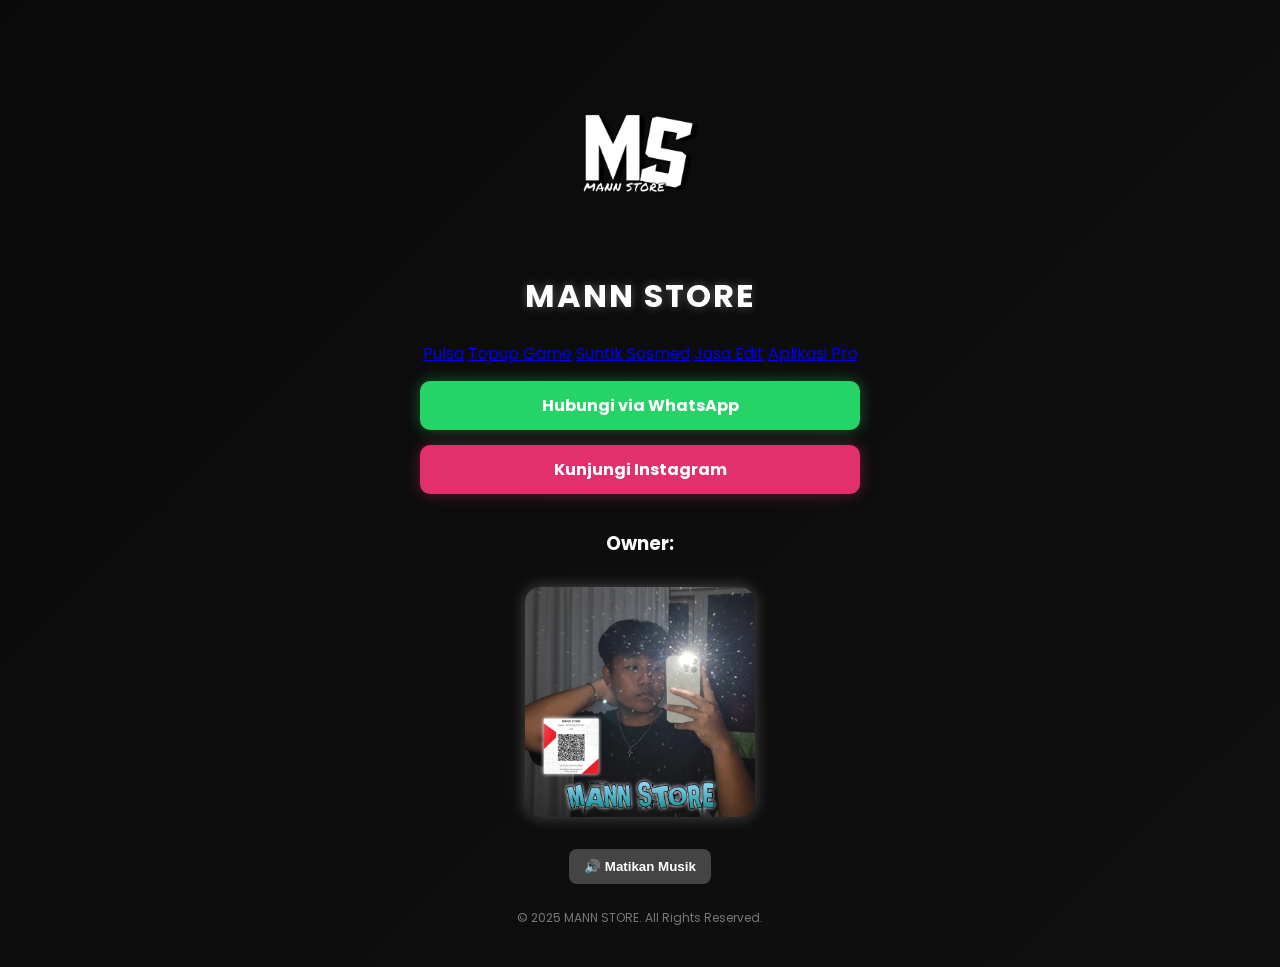
==== commit 495abd62: "Replace service links with button links" ====
--- a/index.html
+++ b/index.html
@@ -146,12 +146,12 @@
     <img src="LOGO. jpg" alt="Logo MANN STORE" class="logo" />
 
     <h1>MANN STORE</h1>
-    <div class="services">
-  <a href="https://wa.me/6281357525602?text=Halo%20saya%20ingin%20isi%20pulsa" class="service-link">Pulsa</a> •
-  <a href="https://wa.me/6281357525602?text=Halo%20saya%20ingin%20topup%20game" class="service-link">Topup Game</a> •
-  <a href="https://wa.me/6281357525602?text=Halo%20saya%20ingin%20suntik%20sosmed" class="service-link">Suntik Sosmed</a> •
-  <a href="https://wa.me/6281357525602?text=Halo%20saya%20ingin%20pakai%20jasa%20edit" class="service-link">Jasa Edit</a> •
-  <a href="https://wa.me/6281357525602?text=Halo%20saya%20ingin%20beli%20aplikasi%20pro" class="service-link">Aplikasi Pro</a>
+    <div class="layanan">
+  <a href="#" class="btn-layanan">Pulsa</a>
+  <a href="#" class="btn-layanan">Topup Game</a>
+  <a href="#" class="btn-layanan">Suntik Sosmed</a>
+  <a href="#" class="btn-layanan">Jasa Edit</a>
+  <a href="#" class="btn-layanan">Aplikasi Pro</a>
     </div>
 
     <!-- Tombol WhatsApp -->
